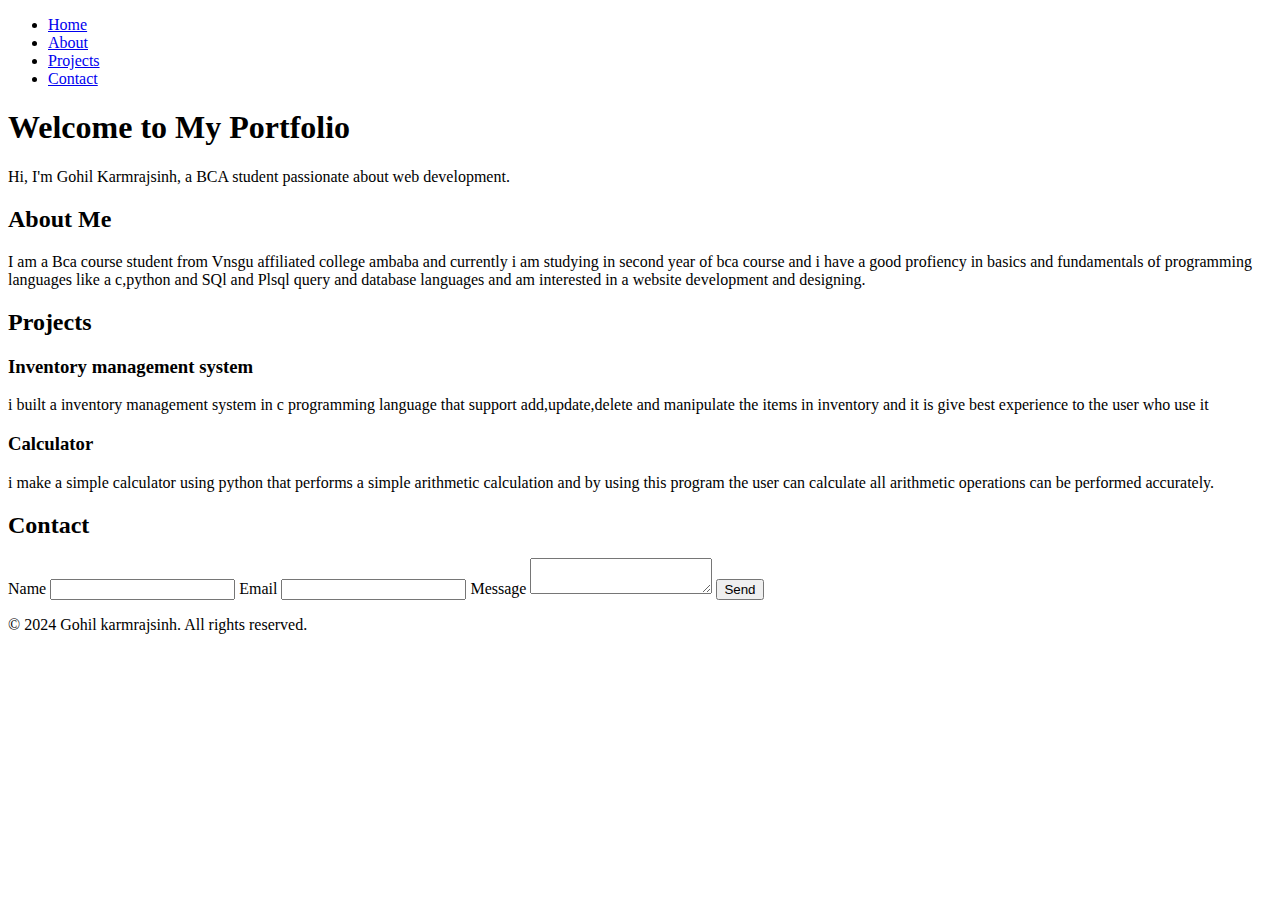
==== Index.html @ bce28d4a "Create Index.html" ====
<!DOCTYPE html>
<html lang="en">
<head>
    <meta charset="UTF-8">
    <meta name="viewport" content="width=device-width, initial-scale=1.0">
    <title>Portfolio</title>
    <link rel="stylesheet" href="styles.css">
</head>
<body>
    <header>
        <nav>
            <ul>
                <li><a href="#home">Home</a></li>
                <li><a href="#about">About</a></li>
                <li><a href="#projects">Projects</a></li>
                <li><a href="#contact">Contact</a></li>
            </ul>
        </nav>
    </header>
    
    <section id="home">
        <div class="welcome-text">
            <h1>Welcome to My Portfolio</h1>
            <p>Hi, I'm Gohil Karmrajsinh, a BCA student passionate about web development.</p>
        </div>
    </section>

    <section id="about">
        <h2>About Me</h2>
        <p>I am a Bca course student from Vnsgu affiliated college ambaba and currently i am studying in second year of bca course and i have a good profiency in basics and fundamentals of programming languages like a c,python and SQl and Plsql query and database languages and am interested in a website development and designing.</p>
    </section>

    <section id="projects">
        <h2>Projects</h2>
        <div class="project-grid">
            <div class="project-card">
                <h3>Inventory management system</h3>
                <p>i built a inventory management system in c programming language that support add,update,delete and manipulate the items in inventory and it is give best experience to the user who use it</p>
            </div>
            <div class="project-card">
                <h3>Calculator</h3>
                <p>i make a simple calculator using python that performs a simple arithmetic calculation and by using this program the user can calculate all arithmetic operations can be performed accurately.</p>
            </div>
            <!-- Add more project cards as needed -->
        </div>
    </section>

    <section id="contact">
        <h2>Contact</h2>
        <form action="gohilkaramarajsinh909@gmail.com " method="post" enctype="text/plain">
            <label for="name">Name</label>
            <input type="text" id="name" name="name" required>
            <label for="email">Email</label>
            <input type="email" id="email" name="email" required>
            <label for="message">Message</label>
            <textarea id="message" name="message" required></textarea>
            <button type="submit">Send</button>
        </form>
    </section>

    <footer>
        <p>&copy; 2024 Gohil karmrajsinh. All rights reserved.</p>
    </footer>
    
    <script src="script.js"></script>
</body>
</html>
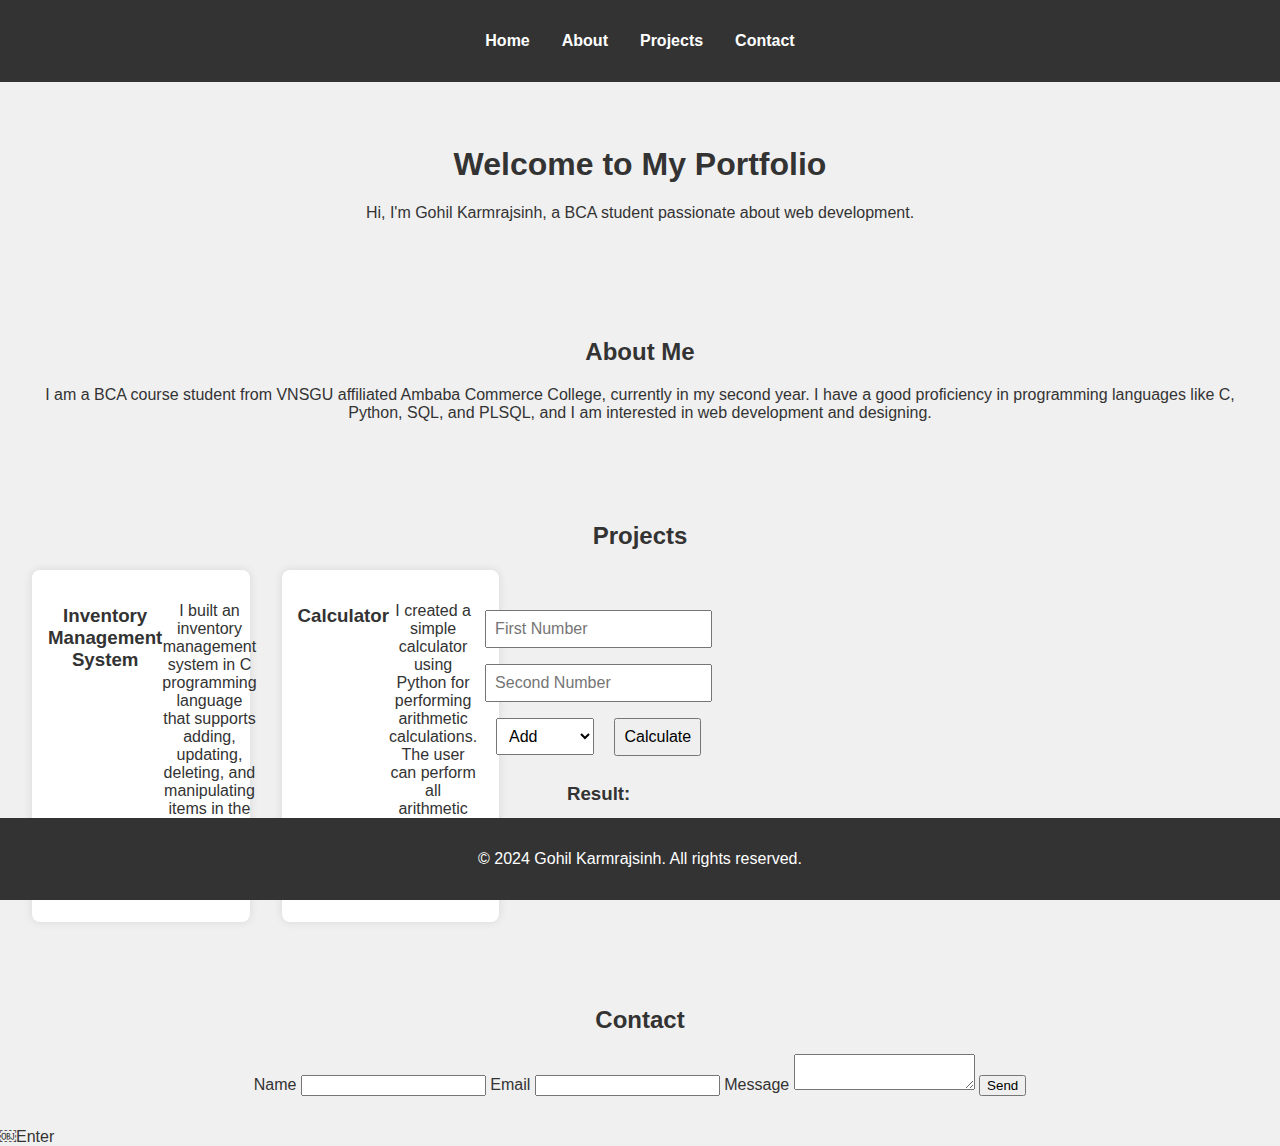
==== commit 8c2993d3: "Create Index.html" ====
--- a/Index.html
+++ b/Index.html
@@ -27,27 +27,38 @@
 
     <section id="about">
         <h2>About Me</h2>
-        <p>I am a Bca course student from Vnsgu affiliated college ambaba and currently i am studying in second year of bca course and i have a good profiency in basics and fundamentals of programming languages like a c,python and SQl and Plsql query and database languages and am interested in a website development and designing.</p>
+        <p>I am a BCA course student from VNSGU affiliated Ambaba Commerce College, currently in my second year. I have a good proficiency in programming languages like C, Python, SQL, and PLSQL, and I am interested in web development and designing.</p>
     </section>
 
     <section id="projects">
         <h2>Projects</h2>
         <div class="project-grid">
             <div class="project-card">
-                <h3>Inventory management system</h3>
-                <p>i built a inventory management system in c programming language that support add,update,delete and manipulate the items in inventory and it is give best experience to the user who use it</p>
+                <h3>Inventory Management System</h3>
+                <p>I built an inventory management system in C programming language that supports adding, updating, deleting, and manipulating items in the inventory. It provides a great user experience.</p>
             </div>
             <div class="project-card">
                 <h3>Calculator</h3>
-                <p>i make a simple calculator using python that performs a simple arithmetic calculation and by using this program the user can calculate all arithmetic operations can be performed accurately.</p>
+                <p>I created a simple calculator using Python for performing arithmetic calculations. The user can perform all arithmetic operations accurately.</p>
+                <div class="calculator">
+                    <input type="number" id="num1" placeholder="First Number" step="any">
+                    <input type="number" id="num2" placeholder="Second Number" step="any">
+                    <select id="operation">
+                        <option value="add">Add</option>
+                        <option value="subtract">Subtract</option>
+                        <option value="multiply">Multiply</option>
+                        <option value="divide">Divide</option>
+                    </select>
+                    <button onclick="calculate()">Calculate</button>
+                    <h3 id="result">Result: </h3>
+                </div>
             </div>
-            <!-- Add more project cards as needed -->
         </div>
     </section>
 
     <section id="contact">
         <h2>Contact</h2>
-        <form action="gohilkaramarajsinh909@gmail.com " method="post" enctype="text/plain">
+        <form action="mailto:gohilkaramarajsinh909@gmail.com" method="post" enctype="text/plain">
             <label for="name">Name</label>
             <input type="text" id="name" name="name" required>
             <label for="email">Email</label>
@@ -59,9 +70,10 @@
     </section>
 
     <footer>
-        <p>&copy; 2024 Gohil karmrajsinh. All rights reserved.</p>
+        <p>&copy; 2024 Gohil Karmrajsinh. All rights reserved.</p>
     </footer>
     
     <script src="script.js"></script>
 </body>
 </html>
+￼Enter
--- a/styles.css
+++ b/styles.css
@@ -0,0 +1,76 @@
+body {
+    font-family: Arial, sans-serif;
+    margin: 0;
+    padding: 0;
+    background-color: #f0f0f0;
+    color: #333;
+}
+
+header {
+    background-color: #333;
+    color: #fff;
+    padding: 1rem 0;
+}
+
+nav ul {
+    list-style-type: none;
+    padding: 0;
+    display: flex;
+    justify-content: center;
+}
+
+nav ul li {
+    margin: 0 1rem;
+}
+
+nav ul li a {
+    color: #fff;
+    text-decoration: none;
+    font-weight: bold;
+}
+
+section {
+    padding: 2rem;
+    text-align: center;
+}
+
+.welcome-text {
+    margin: 2rem 0;
+}
+
+.project-grid {
+    display: grid;
+    grid-template-columns: repeat(auto-fill, minmax(200px, 1fr));
+    gap: 2rem;
+}
+
+.project-card {
+    background: #fff;
+    display:flex;
+    padding: 1rem;
+    border-radius: 8px;
+    box-shadow: 0 0 10px rgba(0, 0, 0, 0.1);
+}
+
+.calculator {
+    margin-top: 1rem;
+    text-align: center;
+}
+
+.calculator input,
+.calculator select,
+.calculator button {
+    margin: 0.5rem;
+    padding: 0.5rem;
+    font-size: 1rem;
+}
+
+footer {
+    background-color: #333;
+    color: #fff;
+    text-align: center;
+    padding: 1rem 0;
+    position: fixed;
+    width: 100%;
+    bottom: 0;
+}
